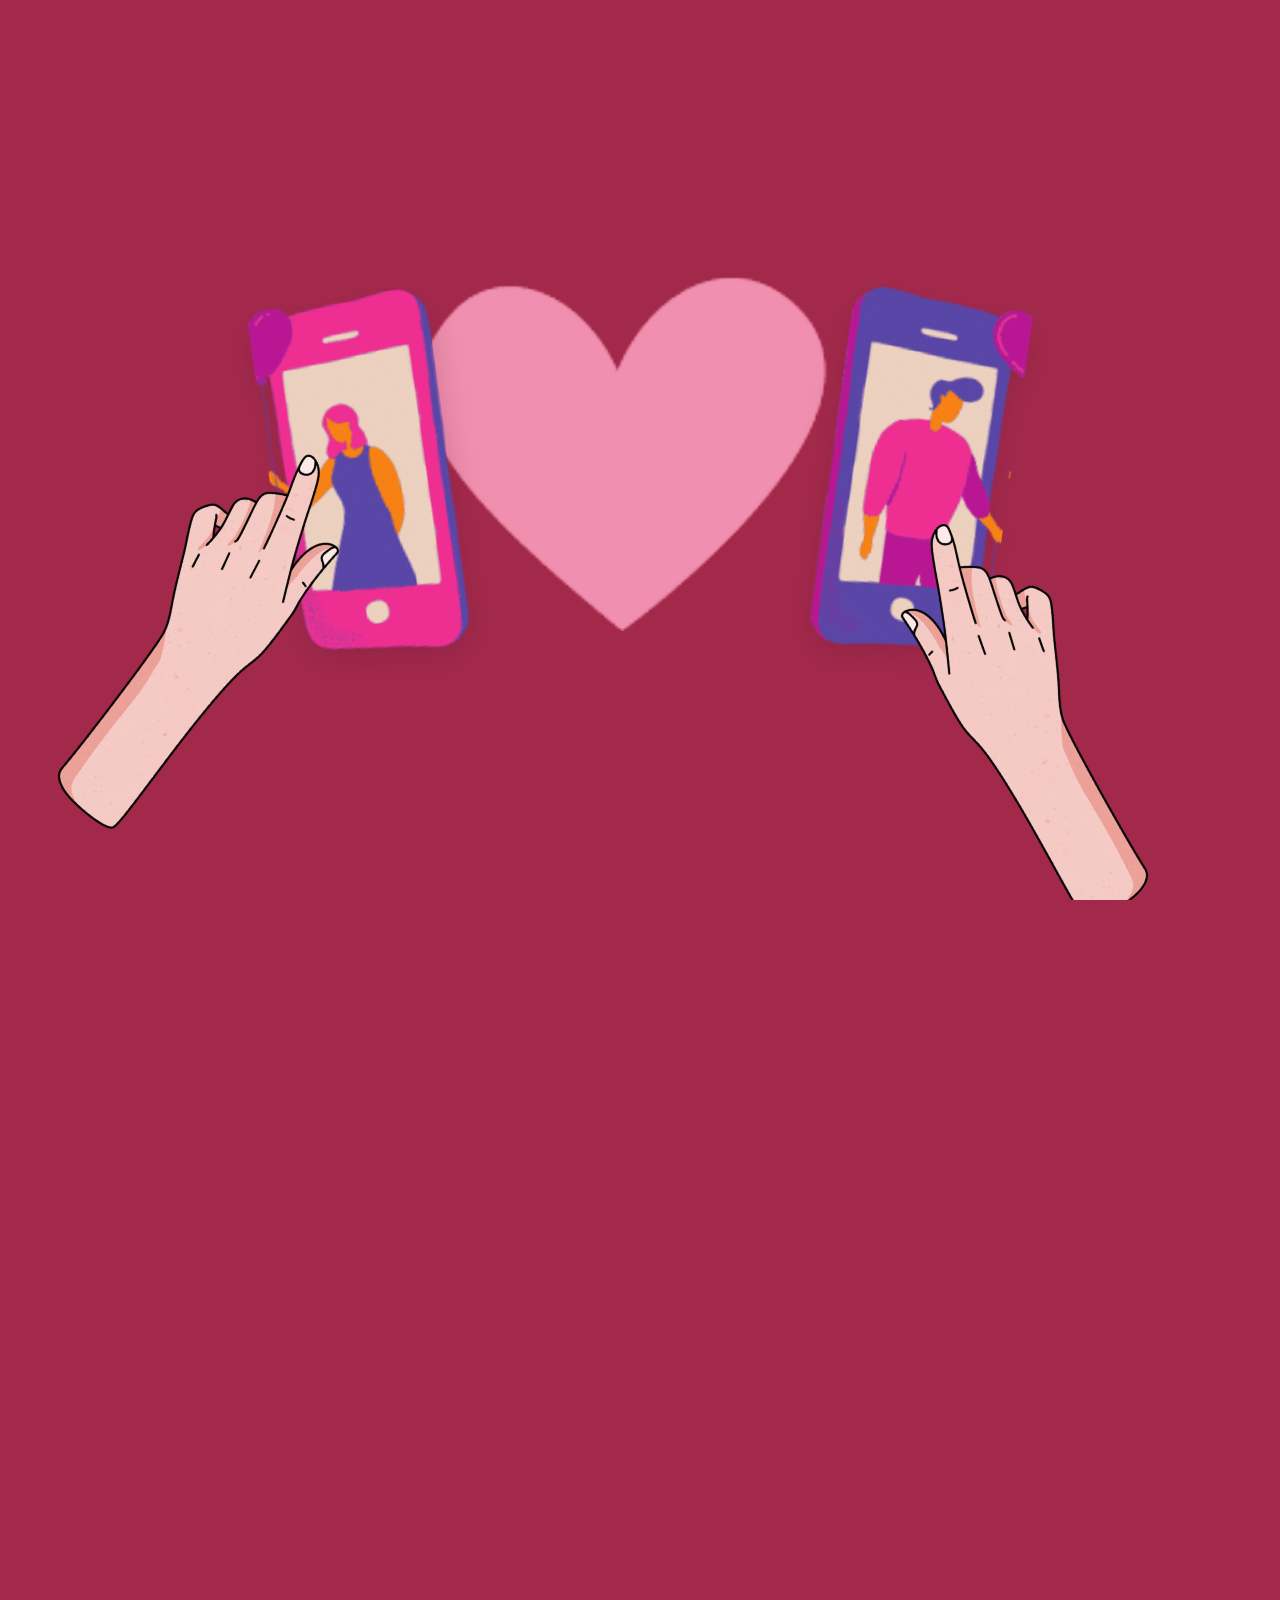
==== index.html @ e8696dcb "Add scroll-driven broken heart Readymag animation - Add preview shell, embed code, and styles - Wire" ====
<!doctype html>
<html lang="en">
  <head>
    <meta charset="utf-8">
    <meta name="viewport" content="width=device-width, initial-scale=1">
    <title>Layered Canva Animation</title>
    <link rel="stylesheet" href="styles.css">
  </head>
  <body>
    <main id="rm-canva-deck" class="rm-canva-deck" aria-label="Animated Canva design"></main>
    <nav id="rm-page-dots" class="rm-page-dots" aria-label="Page navigation"></nav>
    <script src="script.js"></script>
  </body>
</html>
---- styles.css ----
:root {
  color-scheme: light;
  background: #a3294b;
}

* {
  box-sizing: border-box;
}

html {
  scroll-behavior: smooth;
}

body {
  margin: 0;
  min-width: 320px;
  overflow-x: hidden;
  background: #a3294b;
  font-family: Inter, ui-sans-serif, system-ui, -apple-system, BlinkMacSystemFont, "Segoe UI", sans-serif;
}

.rm-canva-deck {
  width: 100%;
  background: #a3294b;
}

.rm-story {
  height: var(--story-height, 420vh);
  position: relative;
  background: #a3294b;
}

.rm-stage {
  --hand-x: 0px;
  --break-progress: 0;
  --open-progress: 0;
  position: sticky;
  top: 0;
  width: 100vw;
  height: 100vh;
  overflow: hidden;
  background: #a3294b;
  isolation: isolate;
}

.rm-scene {
  position: absolute;
  left: 50%;
  top: 50%;
  width: 1920px;
  height: 1080px;
  transform: translate(-50%, -50%) scale(var(--stage-scale, 1));
  transform-origin: center;
}

.rm-heart-wrap {
  position: absolute;
  left: 50%;
  top: 50%;
  z-index: 5;
  width: 820px;
  aspect-ratio: 200 / 141;
  transform: translate(-50%, -53%);
  transform-origin: center;
}

.rm-illustration {
  position: absolute;
  inset: 0;
  will-change: opacity, transform;
}

.rm-heart-half {
  position: absolute;
  inset: 0;
  width: 100%;
  height: 100%;
  object-fit: contain;
  transform-origin: center;
  will-change: transform;
}

.rm-heart-base {
  z-index: 1;
  opacity: 1;
  pointer-events: none;
  will-change: opacity;
}

.rm-heart-left,
.rm-heart-right {
  z-index: 2;
}

.rm-heart-left {
  clip-path: polygon(
    0 0,
    44% 0,
    42.5% 16%,
    46% 31%,
    43% 45%,
    46.5% 60%,
    42% 75%,
    44.5% 100%,
    0 100%
  );
}

.rm-heart-right {
  clip-path: polygon(
    44% 0,
    100% 0,
    100% 100%,
    44.5% 100%,
    42% 75%,
    46.5% 60%,
    43% 45%,
    46% 31%,
    42.5% 16%
  );
}

.rm-crack {
  position: absolute;
  z-index: 3;
  inset: 0;
  width: 100%;
  height: 100%;
  overflow: visible;
  opacity: var(--crack-opacity, 0);
  pointer-events: none;
  -webkit-mask-image: var(--heart-url);
  mask-image: var(--heart-url);
  -webkit-mask-repeat: no-repeat;
  mask-repeat: no-repeat;
  -webkit-mask-position: center;
  mask-position: center;
  -webkit-mask-size: contain;
  mask-size: contain;
}

.rm-crack-segment {
  fill: none;
  stroke: #8f2949;
  stroke-width: 3;
  stroke-linecap: round;
  stroke-linejoin: round;
  vector-effect: non-scaling-stroke;
  filter: drop-shadow(0 2px 0 rgba(255, 158, 189, 0.35));
}

.rm-phone {
  position: absolute;
  left: 50%;
  top: 50%;
  z-index: 6;
  width: 270px;
  height: 540px;
  background-image: var(--phones-url);
  background-repeat: no-repeat;
  background-size: 200% 100%;
  filter: drop-shadow(0 18px 22px rgba(88, 15, 43, 0.2));
  transform-origin: center;
  will-change: transform;
}

.rm-phone-left {
  background-position: right center;
}

.rm-phone-right {
  background-position: left center;
}

.rm-hand {
  position: absolute;
  left: 50%;
  top: 50%;
  z-index: 8;
  display: block;
  height: auto;
  transform-origin: center;
  will-change: transform;
}

.rm-hand-left {
  width: 560px;
}

.rm-hand-right {
  width: 560px;
}

.rm-title {
  position: absolute;
  left: 50%;
  top: 50%;
  z-index: 4;
  margin: 0;
  max-width: 620px;
  color: #fff7fb;
  font-size: 76px;
  font-weight: 800;
  line-height: 0.92;
  text-align: center;
  letter-spacing: 0;
  text-wrap: balance;
  opacity: 0;
  transform: translate(-50%, -50%) translateY(28px) scale(0.96);
  text-shadow: 0 10px 30px rgba(91, 17, 47, 0.28);
  will-change: opacity, transform;
}

@media (prefers-reduced-motion: reduce) {
  .rm-story {
    height: 100vh;
  }

  .rm-stage {
    position: relative;
  }

  .rm-title {
    opacity: 1;
    transform: translate(-50%, -50%) scale(1);
  }
}
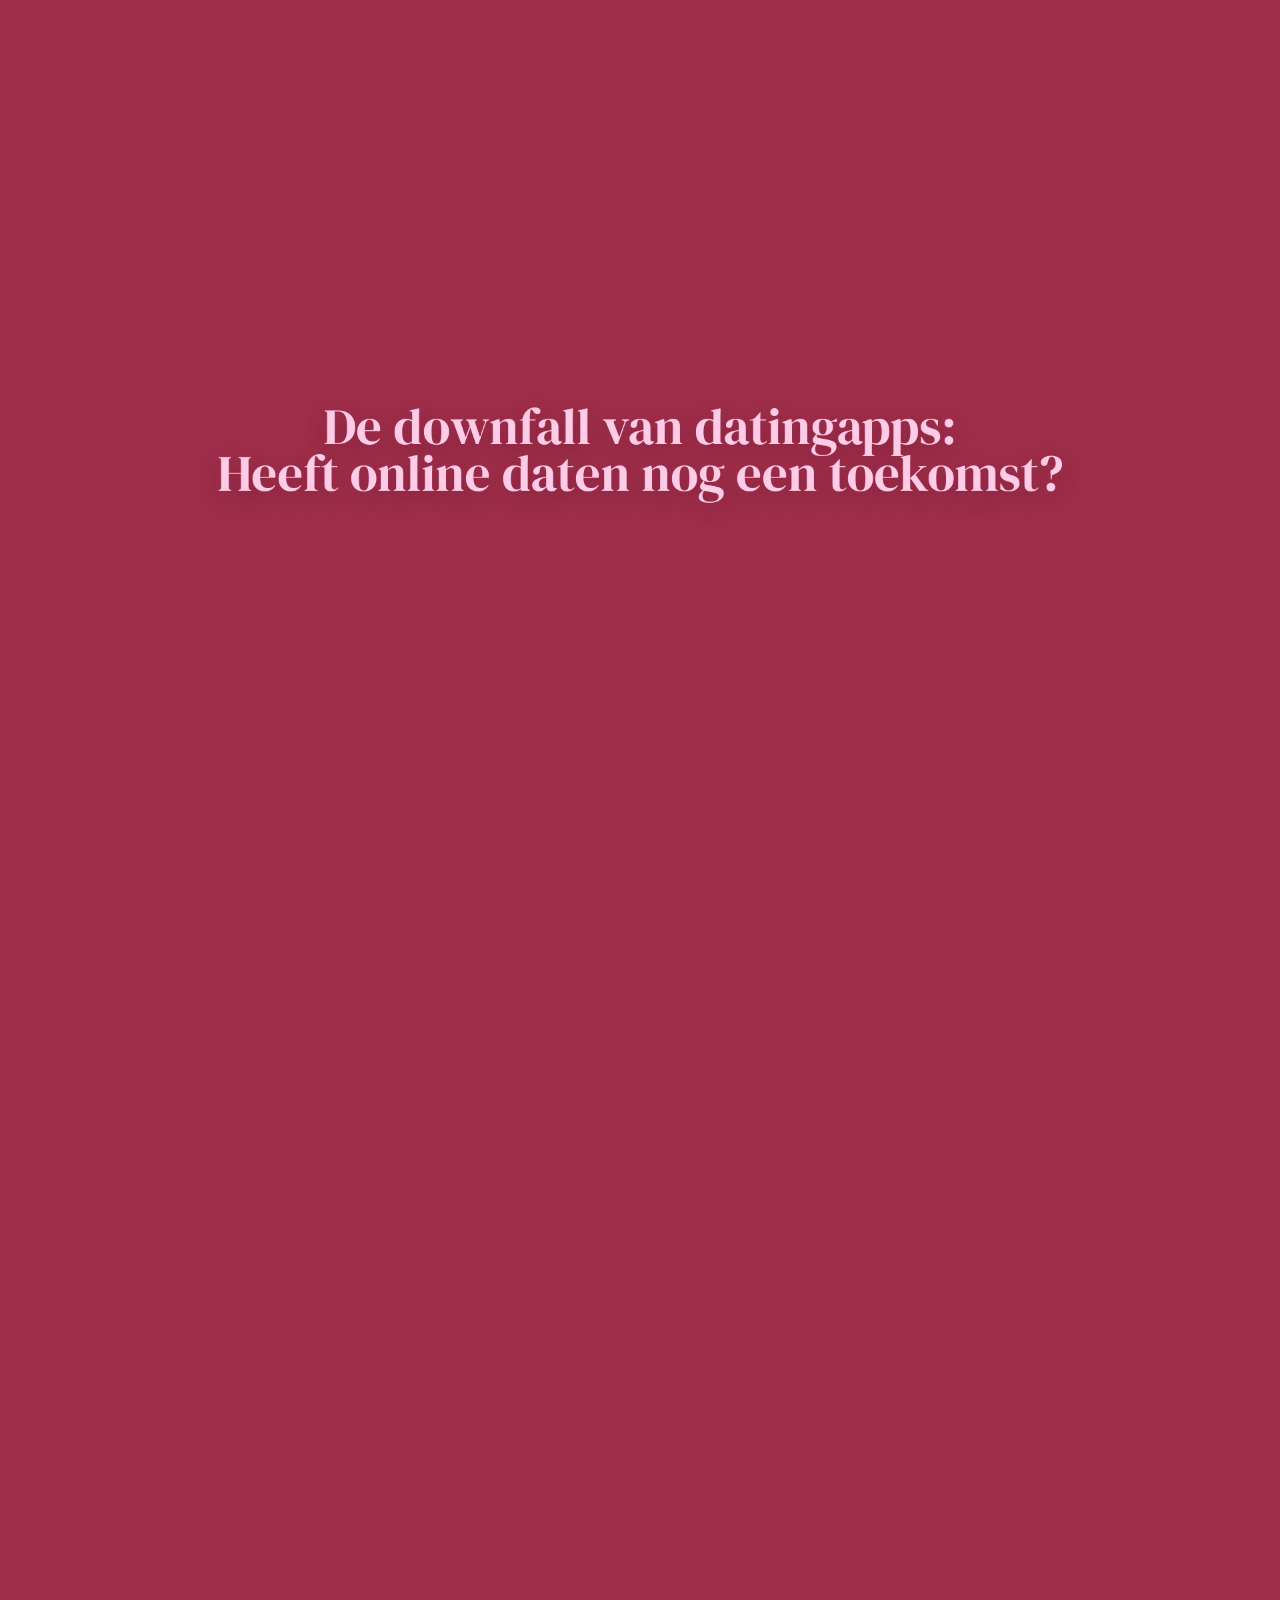
==== commit b414e3e4: "Match title typography" ====
--- a/index.html
+++ b/index.html
@@ -4,6 +4,9 @@
     <meta charset="utf-8">
     <meta name="viewport" content="width=device-width, initial-scale=1">
     <title>Layered Canva Animation</title>
+    <link rel="preconnect" href="https://fonts.googleapis.com">
+    <link rel="preconnect" href="https://fonts.gstatic.com" crossorigin>
+    <link href="https://fonts.googleapis.com/css2?family=DM+Serif+Display:ital@0;1&display=swap" rel="stylesheet">
     <link rel="stylesheet" href="styles.css">
   </head>
   <body>
--- a/styles.css
+++ b/styles.css
@@ -1,6 +1,6 @@
 :root {
   color-scheme: light;
-  background: #a3294b;
+  background: #9D2D49;
 }
 
 * {
@@ -15,19 +15,19 @@
   margin: 0;
   min-width: 320px;
   overflow-x: hidden;
-  background: #a3294b;
+  background: #9D2D49;
   font-family: Inter, ui-sans-serif, system-ui, -apple-system, BlinkMacSystemFont, "Segoe UI", sans-serif;
 }
 
 .rm-canva-deck {
   width: 100%;
-  background: #a3294b;
+  background: #9D2D49;
 }
 
 .rm-story {
   height: var(--story-height, 420vh);
   position: relative;
-  background: #a3294b;
+  background: #9D2D49;
 }
 
 .rm-stage {
@@ -39,7 +39,7 @@
   width: 100vw;
   height: 100vh;
   overflow: hidden;
-  background: #a3294b;
+  background: #9D2D49;
   isolation: isolate;
 }
 
@@ -197,13 +197,16 @@
   top: 50%;
   z-index: 4;
   margin: 0;
-  max-width: 620px;
-  color: #fff7fb;
+  width: 1500px;
+  max-width: 1500px;
+  color: #FFCCE7;
+  font-family: "DM Serif Display", Georgia, serif;
   font-size: 76px;
-  font-weight: 800;
+  font-weight: 400;
   line-height: 0.92;
   text-align: center;
   letter-spacing: 0;
+  white-space: pre-line;
   text-wrap: balance;
   opacity: 0;
   transform: translate(-50%, -50%) translateY(28px) scale(0.96);
